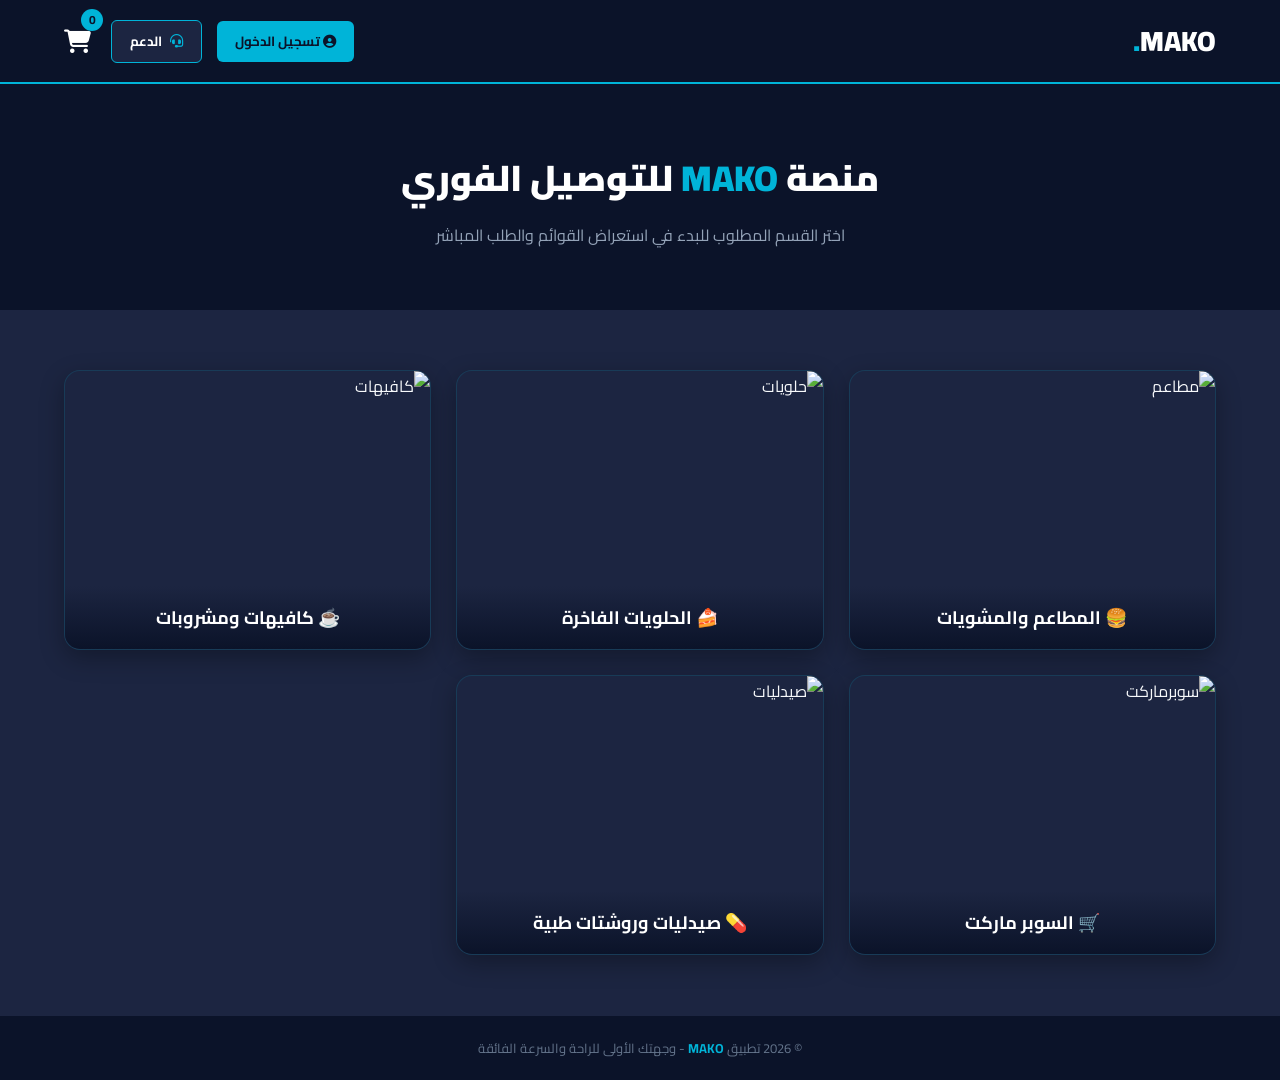
==== index.html @ 90bb9347 "Rename index.html.html to index.html" ====
<!DOCTYPE html>
<html lang="ar" dir="rtl">
<head>
    <meta charset="UTF-8">
    <meta name="viewport" content="width=device-width, initial-scale=1.0">
    <title>MAKO | منصة الدليفري الاحترافية</title>
    <link rel="stylesheet" href="https://cdnjs.cloudflare.com/ajax/libs/font-awesome/6.4.0/css/all.min.css">
    
    <style>
        @import url('https://fonts.googleapis.com/css2?family=Cairo:wght@400;600;700;900&display=swap');

        * {
            margin: 0;
            padding: 0;
            box-sizing: border-box;
            font-family: 'Cairo', sans-serif;
        }
        body {
            background-color: #0b1329;
            color: #f8fafc;
            overflow-x: hidden;
        }
        
        /* النوافذ الجانبية (تسجيل الدخول والسلة) */
        .sidebar-drawer {
            position: fixed;
            top: 0;
            left: -400px;
            width: 350px;
            height: 100%;
            background: #1c2541;
            border-right: 2px solid #00b4d8;
            box-shadow: 5px 0 30px rgba(0, 0, 0, 0.7);
            z-index: 2000;
            transition: all 0.4s cubic-bezier(0.4, 0, 0.2, 1);
            padding: 30px 20px;
            display: flex;
            flex-direction: column;
        }
        .sidebar-drawer.active {
            left: 0;
        }
        .sidebar-overlay {
            position: fixed;
            top: 0;
            left: 0;
            width: 100%;
            height: 100%;
            background: rgba(11, 19, 41, 0.7);
            z-index: 1999;
            display: none;
        }
        .sidebar-overlay.active {
            display: block;
        }
        .close-sidebar-btn {
            background: transparent;
            border: none;
            color: #94a3b8;
            font-size: 18px;
            cursor: pointer;
            text-align: right;
            margin-bottom: 20px;
        }
        .close-sidebar-btn:hover {
            color: #ff4757;
        }
        .auth-input {
            width: 100%;
            padding: 12px;
            margin: 8px 0;
            border-radius: 8px;
            border: 1px solid #3a506b;
            background: #0b1329;
            color: #fff;
            font-size: 14px;
        }
        .auth-input:focus {
            outline: none;
            border-color: #00b4d8;
            box-shadow: 0 0 8px rgba(0, 180, 216, 0.3);
        }
        .action-btn {
            background: #00b4d8;
            color: #0b1329;
            border: none;
            width: 100%;
            padding: 12px;
            border-radius: 8px;
            font-weight: 700;
            cursor: pointer;
            font-size: 16px;
            margin-top: 15px;
            transition: 0.2s;
        }
        .action-btn:hover {
            background: #0096c7;
        }

        /* شبكة الكروت والأبعاد المظبوطة هندسياً */
        .brands-grid-layout {
            display: grid;
            grid-template-columns: repeat(auto-fit, minmax(280px, 1fr));
            gap: 25px;
            width: 100%;
            padding: 20px 0;
        }
        
        /* كروت الأقسام الكبيرة عند البداية */
        .category-main-card {
            background: #1c2541;
            border: 1px solid rgba(0, 180, 216, 0.15);
            border-radius: 16px;
            overflow: hidden;
            cursor: pointer;
            transition: all 0.3s ease;
            box-shadow: 0 8px 25px rgba(0, 0, 0, 0.3);
            height: 280px;
            display: flex;
            flex-direction: column;
        }
        .category-main-card:hover {
            transform: translateY(-8px);
            border-color: #00b4d8;
            box-shadow: 0 12px 30px rgba(0, 180, 216, 0.25);
        }
        .category-card-img {
            width: 100%;
            height: 200px;
            object-fit: cover;
            transition: transform 0.5s ease;
        }
        .category-main-card:hover .category-card-img {
            transform: scale(1.05);
        }
        .category-card-title {
            padding: 15px;
            text-align: center;
            font-size: 18px;
            font-weight: 700;
            color: #fff;
            background: linear-gradient(to top, #0b1329, #1c2541);
            margin-top: auto;
        }

        /* كروت البراندات */
        .premium-brand-card {
            background: linear-gradient(145deg, #1c2541, #0b1329);
            border: 1px solid rgba(0, 180, 216, 0.15);
            border-radius: 16px;
            padding: 25px;
            text-align: center;
            cursor: pointer;
            transition: all 0.3s ease;
            box-shadow: 0 8px 25px rgba(0, 0, 0, 0.3);
            display: flex;
            flex-direction: column;
            justify-content: space-between;
            align-items: center;
            height: 340px;
        }
        .premium-brand-card:hover {
            transform: translateY(-8px);
            border-color: #00b4d8;
            box-shadow: 0 12px 30px rgba(0, 180, 216, 0.25);
        }
        .brand-logo-img {
            width: 110px;
            height: 110px;
            object-fit: cover;
            border-radius: 50%;
            border: 3px solid #00b4d8;
            margin-bottom: 15px;
            background-color: #1c2541;
        }
        .premium-brand-card h3 {
            color: #ffffff;
            font-size: 19px;
            font-weight: 700;
            margin-bottom: 8px;
        }
        .premium-brand-card p {
            color: #94a3b8;
            font-size: 13px;
            line-height: 1.5;
            min-height: 40px;
            display: -webkit-box;
            -webkit-line-clamp: 2;
            -webkit-box-orient: vertical;
            overflow: hidden;
        }
        .view-menu-badge {
            margin-top: auto;
            background: rgba(0, 180, 216, 0.1);
            color: #00b4d8;
            padding: 8px 18px;
            border-radius: 20px;
            font-size: 13px;
            font-weight: bold;
        }
        .premium-brand-card:hover .view-menu-badge {
            background: #00b4d8;
            color: #0b1329;
        }

        /* عناصر السلة */
        .cart-item {
            display: flex;
            justify-content: space-between;
            align-items: center;
            background: #0b1329;
            padding: 10px;
            border-radius: 8px;
            margin-bottom: 10px;
            border: 1px solid #3a506b;
        }
        .cart-controls button {
            background: #3a506b;
            color: #fff;
            border: none;
            width: 25px;
            height: 25px;
            border-radius: 4px;
            cursor: pointer;
            font-weight: bold;
        }
        .cart-controls button:hover {
            background: #00b4d8;
        }
        
        /* شريط البحث الاحترافي */
        .search-wrapper {
            max-width: 500px;
            margin: 20px auto 0 auto;
            position: relative;
        }
        .search-input {
            width: 100%;
            padding: 12px 45px 12px 15px;
            border-radius: 30px;
            border: 2px solid #3a506b;
            background: #1c2541;
            color: #fff;
            font-size: 15px;
        }
        .search-input:focus {
            outline: none;
            border-color: #00b4d8;
        }
        .search-icon {
            position: absolute;
            top: 50%;
            right: 15px;
            transform: translateY(-50%);
            color: #94a3b8;
        }
    </style>

    <script type="module">
      import { initializeApp } from "https://www.gstatic.com/firebasejs/10.8.0/firebase-app.js";
      import { getFirestore, collection, addDoc } from "https://www.gstatic.com/firebasejs/10.8.0/firebase-firestore.js";
      import { getAuth, createUserWithEmailAndPassword, signInWithEmailAndPassword, onAuthStateChanged } from "https://www.gstatic.com/firebasejs/10.8.0/firebase-auth.js";

      // كود مشروعك يا فنان
      const firebaseConfig = {
        apiKey: "AIzaSyC6SFNSHSWA6Te0voBvWvcMpBix9I_UOO0",
        authDomain: "mako-delivery.firebaseapp.com",
        projectId: "mako-delivery",
        storageBucket: "mako-delivery.firebasestorage.app",
        messagingSenderId: "979331840266",
        appId: "1:979331840266:web:b3ebc388cd92116cce22f3",
        measurementId: "G-TST1T23MQW"
      };

      const app = initializeApp(firebaseConfig);
      const db = getFirestore(app);
      const auth = getAuth(app);

      // تمرير الدوال للنافذة العامة
      window.db = db;
      window.collection = collection;
      window.addDoc = addDoc;
      window.auth = auth;
      window.createUser = createUserWithEmailAndPassword;
      window.signInUser = signInWithEmailAndPassword;

      // مراقب حالة الحساب الذكي
      onAuthStateChanged(auth, (user) => {
        if (user) {
          window.isLoggedIn = true;
          let phone = user.email.split('@')[0];
          window.currentUserPhone = phone;
          document.getElementById('userInfoDisplay').innerText = `👤 حسابك: ${phone}`;
          document.getElementById('loginTriggerBtn').style.display = 'none';
          if(typeof updateCartUI === "function") updateCartUI();
        }
      });
    </script>
</head>
<body>

    <div id="sidebarOverlay" class="sidebar-overlay" onclick="closeAllDrawers()"></div>

    <div id="loginSidebar" class="sidebar-drawer">
        <button class="close-sidebar-btn" onclick="closeAllDrawers()"><i class="fas fa-times"></i> إغلاق</button>
        <h2 style="color: #fff; margin-bottom: 10px; font-weight: 900;">بوابة <span style="color: #00b4d8;">MAKO</span></h2>
        <p id="authDesc" style="color: #94a3b8; font-size: 14px; margin-bottom: 25px;">قم بتسجيل الدخول لحفظ طلباتك وعنوانك في السحاب.</p>
        
        <input type="tel" id="userPhone" class="auth-input" placeholder="رقم الهاتف (مكون من 11 رقم)">
        <input type="password" id="userPass" class="auth-input" placeholder="كلمة المرور (6 خانات على الأقل)">
        
        <button id="mainAuthBtn" onclick="handleAuthNew()" class="action-btn">تسجيل الدخول</button>
        
        <p id="toggleAuthMode" style="color: #00b4d8; font-size: 13px; text-align: center; margin-top: 15px; cursor: pointer; font-weight: bold;" onclick="switchAuthMode()">
            ليس لديك حساب؟ اضغط لإنشاء حساب جديد 🔐
        </p>
    </div>

    <div id="cartSidebar" class="sidebar-drawer">
        <button class="close-sidebar-btn" onclick="closeAllDrawers()"><i class="fas fa-times"></i> إغلاق السلة</button>
        <h2 style="color: #fff; margin-bottom: 15px; font-weight: 900;"><i class="fas fa-shopping-bag" style="color: #00b4d8;"></i> حقيبة التسوق</h2>
        
        <div id="cartItemsList" style="flex-grow: 1; overflow-y: auto; padding-right: 5px;">
            <p style="text-align: center; color: #94a3b8; margin-top: 40px;">السلة فارغة حالياً 🛒</p>
        </div>

        <div style="border-top: 1px solid #3a506b; padding-top: 15px; margin-top: auto;">
            <div style="display: flex; justify-content: space-between; margin-bottom: 8px; font-size: 14px; color: #94a3b8;">
                <span>إجمالي الأصناف:</span> <span id="cartSubtotal">0 جنيه</span>
            </div>
            <div style="display: flex; justify-content: space-between; margin-bottom: 12px; font-size: 14px; color: #94a3b8;">
                <span>خدمة التوصيل الفوري:</span> <span id="cartDelivery">0 جنيه</span>
            </div>
            <div style="display: flex; justify-content: space-between; margin-bottom: 20px; font-size: 18px; font-weight: bold; color: #fff; border-top: 1px dashed #3a506b; padding-top: 10px;">
                <span>الإجمالي الكلي:</span> <span id="cartTotal" style="color: #00b4d8;">0 جنيه</span>
            </div>

            <div id="checkoutForm" style="display: none;">
                <input type="text" id="deliveryAddress" class="auth-input" placeholder="عنوان التوصيل (المنطقة، الشارع، مبنى...)">
                <button onclick="submitOrderReal()" class="action-btn" style="background: #2ed573; color: #fff;">تأكيد وطلب دليفري فوري 🚀</button>
            </div>
            <div id="checkoutWarning" style="text-align: center; color: #ff4757; font-size: 13px; margin-bottom: 10px;">
                يرجى تسجيل الدخول وإضافة أصناف لتفعيل الطلب.
            </div>
        </div>
    </div>

    <header style="background: #0b1329; padding: 15px 5%; display: flex; justify-content: space-between; align-items: center; border-bottom: 2px solid #00b4d8; position: sticky; top: 0; z-index: 1000;">
        <div style="color: #fff; font-size: 28px; font-weight: 900; cursor: pointer;" onclick="location.reload()">
            MAKO<span style="color: #00b4d8;">.</span>
        </div>
        
        <div style="display: flex; gap: 15px; align-items: center;">
            <div id="userInfoDisplay" style="color: #00b4d8; font-size: 14px; font-weight: bold;"></div>
            
            <button id="loginTriggerBtn" onclick="openDrawer('loginSidebar')" style="background: #00b4d8; color: #0b1329; border: none; padding: 8px 18px; border-radius: 6px; font-weight: bold; cursor: pointer; transition: 0.2s;">
                <i class="fas fa-user-circle"></i> تسجيل الدخول
            </button>

            <button onclick="contactCustomerService()" style="background: #1c2541; color: #fff; border: 1px solid #00b4d8; padding: 8px 18px; border-radius: 6px; font-weight: bold; cursor: pointer;">
                <i class="fas fa-headset" style="color: #00b4d8; margin-left: 5px;"></i> الدعم
            </button>
            
            <div onclick="openDrawer('cartSidebar')" style="position: relative; cursor: pointer; color: #fff; font-size: 24px; margin-right: 5px;">
                <i class="fas fa-shopping-cart"></i>
                <span id="cart-count" style="position: absolute; top: -10px; right: -12px; background: #00b4d8; color: #0b1329; font-size: 12px; font-weight: bold; width: 22px; height: 22px; border-radius: 50%; display: flex; align-items: center; justify-content: center;">0</span>
            </div>
        </div>
    </header>

    <section style="background: linear-gradient(rgba(11, 19, 41, 0.85), rgba(11, 19, 41, 0.95)), url('https://images.unsplash.com/photo-1555396273-367ea4eb4db5?w=1200&q=80') no-repeat center center/cover; padding: 60px 20px; text-align: center;">
        <h1 style="font-size: 36px; font-weight: 900; margin-bottom: 8px; color: #fff;">منصة <span style="color: #00b4d8;">MAKO</span> للتوصيل الفوري</h1>
        <p style="color: #94a3b8; font-size: 16px;">اختر القسم المطلوب للبدء في استعراض القوائم والطلب المباشر</p>
        
        <div class="search-wrapper" id="searchBarContainer" style="display: none;">
            <i class="fas fa-search search-icon"></i>
            <input type="text" id="menuSearchInput" oninput="searchInMenu()" class="search-input" placeholder="ابحث عن وجبة، حلوى، أو دواء معين...">
        </div>
    </section>

    <section id="menu-section" style="padding: 40px 5%; background: #1c2541; min-height: 650px;">
        <div id="shops-container">
            <div class="brands-grid-layout">
                <div class="category-main-card" onclick="filterCategory('restaurants')">
                    <img src="https://images.unsplash.com/photo-1565958011703-44f9829ba187?w=500&q=80" class="category-card-img" alt="مطاعم">
                    <div class="category-card-title">🍔 المطاعم والمشويات</div>
                </div>
                <div class="category-main-card" onclick="filterCategory('sweets')">
                    <img src="https://images.unsplash.com/photo-1563729784474-d77dbb933a9e?w=500&q=80" class="category-card-img" alt="حلويات">
                    <div class="category-card-title">🍰 الحلويات الفاخرة</div>
                </div>
                <div class="category-main-card" onclick="filterCategory('cafe')">
                    <img src="https://images.unsplash.com/photo-1544787219-7f47ccb76574?w=500&q=80" class="category-card-img" alt="كافيهات">
                    <div class="category-card-title">☕ كافيهات ومشروبات</div>
                </div>
                <div class="category-main-card" onclick="filterCategory('supermarket')">
                    <img src="https://images.unsplash.com/photo-1542838132-92c53300491e?w=500&q=80" class="category-card-img" alt="سوبرماركت">
                    <div class="category-card-title">🛒 السوبر ماركت</div>
                </div>
                <div class="category-main-card" onclick="filterCategory('pharmacy')">
                    <img src="https://images.unsplash.com/photo-1584017911766-d451b3d0e843?w=500&q=80" class="category-card-img" alt="صيدليات">
                    <div class="category-card-title">💊 صيدليات وروشتات طبية</div>
                </div>
            </div>
        </div>
    </section>

    <footer style="background: #0b1329; padding: 20px; text-align: center; color: #64748b; font-size: 13px; border-top: 1px solid #1c2541;">
        <p>© 2026 تطبيق <span style="color: #00b4d8; font-weight: bold;">MAKO</span> - وجهتك الأولى للراحة والسرعة الفائقة</p>
    </footer>

    <script>
        const realItemsData = {
            restaurants: [
                { name: "وجبة بيج ماك لارج كلاسيك لحم بقرى دبل", price: 195, img: "https://images.unsplash.com/photo-1568901346375-23c9450c58cd?w=400&q=80" },
                { name: "ساندوتش ماك تشيكن تشيز سبايسي غرقان جبنة", price: 165, img: "https://images.unsplash.com/photo-1627662236973-4f8259fa2441?w=400&q=80" },
                { name: "وجبة بازوكا مسحب 5 قطع فراخ مقرمشة جبارة", price: 140, img: "https://images.unsplash.com/photo-1562967914-608f82629710?w=400&q=80" },
                { name: "ساندوتش سنايبر تشيكن كرانشي بصوص الشيدر السايح", price: 155, img: "https://images.unsplash.com/photo-1606755962773-d324e0a13086?w=400&q=80" },
                { name: "وجبة مايتي زنجر بوكس حار نار مع بطاطس لارج", price: 215, img: "https://images.unsplash.com/photo-1513639776629-7b61b0ac598e?w=400&q=80" },
                { name: "طبق أرز ريزو بقطع الاستربس المقرمشة وباربكيو صوص", price: 75, img: "https://images.unsplash.com/photo-1546069901-ba9599a7e63c?w=400&q=80" },
                { name: "بيتزا سوبر سوبريم إيطالي أطراف جبنة حجم وسط", price: 190, img: "https://images.unsplash.com/photo-1513104890138-7c749659a591?w=400&q=80" }
            ],
            sweets: [
                { name: "قشطوطة بالمانجو الإسمعلاوي الفريش والقطع الكبيرة بـ لبن", price: 75, img: "https://images.unsplash.com/photo-1563729784474-d77dbb933a9e?w=400&q=80" },
                { name: "المخترعة ميكس بسبوسة وكنافة وقشطة وسمن بلدي غني", price: 95, img: "https://images.unsplash.com/photo-1551024601-bec78aea704b?w=400&q=80" },
                { name: "طاجن السعادة الساخن بقطع الشيكولاتة النوتيلا واللوتس الأصلي", price: 70, img: "https://images.unsplash.com/photo-1587314168485-3236d6710814?w=400&q=80" }
            ],
            cafe: [
                { name: "إيس كراميل ماكياتو مثلج ستاربكس بريميوم لارج غني كافيين", price: 95, img: "https://images.unsplash.com/photo-1544787219-7f47ccb76574?w=400&q=80" },
                { name: "سبانش لاتيه ساخن قهوة محمسة ومطحونة مضبوطة طحن كوستا", price: 85, img: "https://images.unsplash.com/photo-1501339847302-ac426a4a7cbb?w=400&q=80" }
            ],
            supermarket: [
                { name: "جبنة شيدر نيوزيلاندي مستوردة قالب وزن 250 جرام فاخر مترو", price: 75, img: "https://images.unsplash.com/photo-1486299267070-83823f5448dd?w=400&q=80" },
                { name: "زجاجة زيت ذرة كريستال نقية صافية سعة 1 لتر كاملة كارفور", price: 98, img: "https://images.unsplash.com/photo-1474979266404-7eaacbcd87c5?w=400&q=80" }
            ],
            pharmacy: [
                { name: "علبة بنادول اكسترا Panadol الأحمر الأصلي المسكن الفعال العزبي", price: 45, img: "https://images.unsplash.com/photo-1584017911766-d451b3d0e843?w=400&q=80" },
                { name: "صن بلوك لاروش بوزيه الحماية القصوى للبشرة من الشمس صيدليات مصر", price: 450, img: "https://images.unsplash.com/photo-1608248597481-496100c8c836?w=400&q=80" }
            ]
        };

        const fallbackDefaultImages = {
            restaurants: "https://images.unsplash.com/photo-1568901346375-23c9450c58cd?w=500&q=80",
            sweets: "https://images.unsplash.com/photo-1563729784474-d77dbb933a9e?w=500&q=80",
            cafe: "https://images.unsplash.com/photo-1544787219-7f47ccb76574?w=500&q=80",
            supermarket: "https://images.unsplash.com/photo-1542838132-92c53300491e?w=500&q=80",
            pharmacy: "https://images.unsplash.com/photo-1584017911766-d451b3d0e843?w=500&q=80"
        };

        const brandSetup = {
            restaurants: [
                { name: "ماكدونالدز - McDonald's", logo: "https://images.unsplash.com/photo-1619252584172-a83a949b6efd?w=400&q=80", desc: "أشهر السندوتشات والبرجر والبطاطس المقرمشة العالمية" },
                { name: "بازوكا - Bazooka", logo: "https://images.unsplash.com/photo-1626082927389-6cd097cdc6ec?w=400&q=80", desc: "ملك الفرايد تشيكن المقرمش والبرجر الغرقان جبنة سايحة" }
            ],
            sweets: [
                { name: "بـ لَبَن - B-Laban", logo: "https://images.unsplash.com/photo-1563729784474-d77dbb933a9e?w=400&q=80", desc: "أشهر محلات القنبلة، القشطوطة، والمخترعة الساحرة" }
            ],
            cafe: [
                { name: "ستاربكس - Starbucks", logo: "https://images.unsplash.com/photo-1544787219-7f47ccb76574?w=400&q=80", desc: "عشاق القهوة والمشروبات الباردة والساخنة والمزاج العالي" }
            ],
            supermarket: [
                { name: "مترو ماركت - Metro", logo: "https://images.unsplash.com/photo-1542838132-92c53300491e?w=400&q=80", desc: "كافة منتجات البقالة والأجبان ومقاضي البيت اليومية" }
            ],
            pharmacy: [
                { name: "صيدليات العزبي", logo: "https://images.unsplash.com/photo-1586015555751-63bb77f4322a?w=400&q=80", desc: "صيدليتك الموثوقة لتجهيز الروشتات ومستحضرات التجميل" }
            ]
        };

        const database = { restaurants: [], sweets: [], cafe: [], supermarket: [], pharmacy: [] };

        Object.keys(brandSetup).forEach(category => {
            brandSetup[category].forEach(brand => {
                let fullGeneratedMenu = [];
                let baseList = realItemsData[category];
                
                for (let i = 0; i < 15; i++) {
                    let itemTemplate = baseList[i % baseList.length];
                    let priceVariant = itemTemplate.price + ((i % 3) * 10);
                    fullGeneratedMenu.push({
                        id: `${category}_${brand.name.replace(/\s+/g, '')}_${i}`,
                        name: `${itemTemplate.name} (خيار ${i + 1})`,
                        price: priceVariant,
                        img: itemTemplate.img
                    });
                }
                database[category].push({ name: brand.name, logo: brand.logo, desc: brand.desc, menu: fullGeneratedMenu });
            });
        });

        let cart = {}; 
        let currentCategory = "";
        let currentShopIndex = null;
        let currentDeliveryFee = 25;
        let currentAuthMode = "login";

        function openDrawer(drawerId) {
            closeAllDrawers();
            document.getElementById(drawerId).classList.add('active');
            document.getElementById('sidebarOverlay').classList.add('active');
        }

        function closeAllDrawers() {
            document.getElementById('loginSidebar').classList.remove('active');
            document.getElementById('cartSidebar').classList.remove('active');
            document.getElementById('sidebarOverlay').classList.remove('active');
        }

        function switchAuthMode() {
            if (currentAuthMode === "login") {
                currentAuthMode = "register";
                document.getElementById('authDesc').innerText = "أهلاً بك! أنشئ حسابك الآن برقم موبايلك.";
                document.getElementById('mainAuthBtn').innerText = "إنشاء حساب جديد ✨";
                document.getElementById('toggleAuthMode').innerText = "لديك حساب بالفعل؟ سجل دخولك من هنا 🔑";
            } else {
                currentAuthMode = "login";
                document.getElementById('authDesc').innerText = "قم بتسجيل الدخول لحفظ طلباتك وعنوانك في السحاب.";
                document.getElementById('mainAuthBtn').innerText = "تسجيل الدخول";
                document.getElementById('toggleAuthMode').innerText = "ليس لديك حساب؟ اضغط لإنشاء حساب جديد 🔐";
            }
        }

        async function handleAuthNew() {
            const phone = document.getElementById('userPhone').value.trim();
            const pass = document.getElementById('userPass').value.trim();

            if (phone.length < 11) {
                alert("🚨 يرجى كتابة رقم هاتف صحيح مكون من 11 رقم.");
                return;
            }
            if (pass.length < 6) {
                alert("🚨 للأمان، يجب ألا تقل كلمة المرور عن 6 خانات.");
                return;
            }

            const fakeEmail = `${phone}@mako.com`;

            try {
                if (currentAuthMode === "register") {
                    await window.createUser(window.auth, fakeEmail, pass);
                    alert("🎉 مبروك يا فنان! تم إنشاء حسابك الحقيقي بنجاح في نظام MAKO.");
                } else {
                    await window.signInUser(window.auth, fakeEmail, pass);
                    alert("🔑 تم تسجيل الدخول بنجاح! أهلاً بك مجدداً.");
                }
                closeAllDrawers();
            } catch (error) {
                console.error(error.code);
                if (error.code === "auth/invalid-credential" || error.code === "auth/wrong-password") {
                    alert("❌ خطأ: كلمة المرور غير صحيحة أو الحساب غير موجود!");
                } else if (error.code === "auth/email-already-in-use") {
                    alert("🚨 هذا الهاتف مسجل بالفعل! جرب تسجيل الدخول بدلاً من إنشاء حساب.");
                } else {
                    alert("🚨 حدث خطأ: " + error.message);
                }
            }
        }

        function showMainCategories() {
            document.getElementById('searchBarContainer').style.display = 'none';
            const container = document.getElementById('shops-container');
            container.innerHTML = `
                <div class="brands-grid-layout">
                    <div class="category-main-card" onclick="filterCategory('restaurants')">
                        <img src="https://images.unsplash.com/photo-1565958011703-44f9829ba187?w=500&q=80" class="category-card-img" alt="مطاعم">
                        <div class="category-card-title">🍔 المطاعم والمشويات</div>
                    </div>
                    <div class="category-main-card" onclick="filterCategory('sweets')">
                        <img src="https://images.unsplash.com/photo-1563729784474-d77dbb933a9e?w=500&q=80" class="category-card-img" alt="حلويات">
                        <div class="category-card-title">🍰 الحلويات الفاخرة</div>
                    </div>
                    <div class="category-main-card" onclick="filterCategory('cafe')">
                        <img src="https://images.unsplash.com/photo-1544787219-7f47ccb76574?w=500&q=80" class="category-card-img" alt="كافيهات">
                        <div class="category-card-title">☕ كافيهات ومشروبات</div>
                    </div>
                    <div class="category-main-card" onclick="filterCategory('supermarket')">
                        <img src="https://images.unsplash.com/photo-1542838132-92c53300491e?w=500&q=80" class="category-card-img" alt="سوبرماركت">
                        <div class="category-card-title">🛒 السوبر ماركت</div>
                    </div>
                    <div class="category-main-card" onclick="filterCategory('pharmacy')">
                        <img src="https://images.unsplash.com/photo-1584017911766-d451b3d0e843?w=500&q=80" class="category-card-img" alt="صيدليات">
                        <div class="category-card-title">💊 صيدليات وروشتات طبية</div>
                    </div>
                </div>
            `;
        }

        function filterCategory(category) {
            currentCategory = category;
            document.getElementById('searchBarContainer').style.display = 'none';
            const container = document.getElementById('shops-container');
            
            let gridHTML = `
                <button onclick="showMainCategories()" style="background:#0b1329; color:#00b4d8; border:1px solid #00b4d8; padding:10px 18px; border-radius:6px; font-weight:bold; cursor:pointer; margin-bottom:20px; font-size:14px;"><i class="fas fa-th-large"></i> العودة للأقسام الرئيسية</button>
                <div class="brands-grid-layout">
            `;
            
            database[category].forEach((shop, index) => {
                gridHTML += `
                    <div class="premium-brand-card" onclick="showBrandMenu(${index})">
                        <img src="${shop.logo}" class="brand-logo-img" alt="${shop.name}" onerror="this.src='${fallbackDefaultImages[category]}'">
                        <div>
                            <h3>${shop.name}</h3>
                            <p>${shop.desc}</p>
                        </div>
                        <span class="view-menu-badge">عرض المنتجات 📂</span>
                    </div>
                `;
            });
            gridHTML += `</div>`;
            container.innerHTML = gridHTML;
        }

        function showBrandMenu(shopIndex) {
            currentShopIndex = shopIndex;
            document.getElementById('searchBarContainer').style.display = 'block';
            document.getElementById('menuSearchInput').value = "";
            renderMenuItems(database[currentCategory][shopIndex].menu);
        }

        function renderMenuItems(menuList) {
            const container = document.getElementById('shops-container');
            let menuHTML = `
                <div style="background: rgba(0,180,216,0.1); padding: 12px; border-radius: 8px; color: #00b4d8; font-weight: bold; text-align: center; margin-bottom: 20px; border: 1px solid #00b4d8;">
                    🚀 رسوم التوصيل الفوري لهذا البراند: ${currentDeliveryFee} جنيه
                </div>
                <button onclick="filterCategory('${currentCategory}')" style="background:#1c2541; color:#fff; border:1px solid #3a506b; padding:12px 20px; border-radius:6px; font-weight:bold; cursor:pointer; margin-bottom:25px; width:100%; font-size:15px;"><i class="fas fa-arrow-right"></i> العودة لقائمة البراندات</button>
                <div id="items-grid-target" style="display: grid; grid-template-columns: repeat(auto-fit, minmax(260px, 1fr)); gap: 20px; width: 100%;">
            `;

            if(menuList.length === 0) {
                menuHTML += `<p style="text-align:center; color:#94a3b8; grid-column: 1/-1; padding: 40px 0;">لم يتم العثور على نتائج 🔍</p>`;
            } else {
                menuList.forEach(item => {
                    menuHTML += `
                        <div style="background: #1c2541; border-radius: 12px; overflow: hidden; border: 1px solid rgba(0,180,216,0.15); display: flex; flex-direction: column; justify-content: space-between; box-shadow: 0 4px 15px rgba(0,0,0,0.2); height: 350px;">
                            <img src="${item.img}" alt="${item.name}" style="width: 100%; height: 160px; object-fit: cover;" onerror="this.src='${fallbackDefaultImages[currentCategory]}'">
                            <div style="padding: 15px; display: flex; flex-direction: column; justify-content: space-between; flex-grow: 1;">
                                <h4 style="color: #fff; font-size: 14px; font-weight: 600; text-align: right; line-height: 1.4;">${item.name}</h4>
                                <div style="display: flex; justify-content: space-between; align-items: center; margin-top: auto;">
                                    <span style="color: #00b4d8; font-weight: bold; font-size: 16px;">${item.price} جنيه</span>
                                    <button onclick="addToCart('${item.id}', '${item.name}', ${item.price})" style="background: #00b4d8; color: #0b1329; border: none; padding: 6px 14px; border-radius: 6px; font-weight: bold; cursor: pointer;">إضافة ➕</button>
                                </div>
                            </div>
                        </div>
                    `;
                });
            }
            menuHTML += `</div>`;
            container.innerHTML = menuHTML;
        }

        function searchInMenu() {
            const query = document.getElementById('menuSearchInput').value.toLowerCase().trim();
            const fullMenu = database[currentCategory][currentShopIndex].menu;
            const filteredMenu = fullMenu.filter(item => item.name.toLowerCase().includes(query));
            renderMenuItems(filteredMenu);
        }

        function addToCart(id, name, price) {
            if (cart[id]) {
                cart[id].qty += 1;
            } else {
                cart[id] = { name: name, price: price, qty: 1 };
            }
            updateCartUI();
        }

        function changeQty(id, delta) {
            if (!cart[id]) return;
            cart[id].qty += delta;
            if (cart[id].qty <= 0) delete cart[id];
            updateCartUI();
        }

        function updateCartUI() {
            const listContainer = document.getElementById('cartItemsList');
            let itemsCount = 0;
            let subtotal = 0;
            let html = "";

            Object.keys(cart).forEach(id => {
                let item = cart[id];
                itemsCount += item.qty;
                subtotal += (item.price * item.qty);
                html += `
                    <div class="cart-item">
                        <div style="max-width: 60%;">
                            <h5 style="font-size:13px; color:#fff; font-weight:600; margin-bottom:4px;">${item.name}</h5>
                            <span style="color:#00b4d8; font-size:12px; font-weight:bold;">${item.price * item.qty} جنيه</span>
                        </div>
                        <div class="cart-controls" style="display:flex; align-items:center; gap:8px;">
                            <button onclick="changeQty('${id}', 1)">+</button>
                            <span style="font-weight:bold; color:#fff; font-size:14px;">${item.qty}</span>
                            <button onclick="changeQty('${id}', -1)">-</button>
                        </div>
                    </div>
                `;
            });

            document.getElementById('cart-count').innerText = itemsCount;

            if (itemsCount === 0) {
                listContainer.innerHTML = `<p style="text-align: center; color: #94a3b8; margin-top: 40px;">السلة فارغة حالياً 🛒</p>`;
                document.getElementById('cartSubtotal').innerText = `0 جنيه`;
                document.getElementById('cartDelivery').innerText = `0 جنيه`;
                document.getElementById('cartTotal').innerText = `0 جنيه`;
                document.getElementById('checkoutForm').style.display = "none";
                document.getElementById('checkoutWarning').style.display = "block";
            } else {
                listContainer.innerHTML = html;
                document.getElementById('cartSubtotal').innerText = `${subtotal} جنيه`;
                document.getElementById('cartDelivery').innerText = `${currentDeliveryFee} جنيه`;
                document.getElementById('cartTotal').innerText = `${subtotal + currentDeliveryFee} جنيه`;

                if (window.isLoggedIn) {
                    document.getElementById('checkoutForm').style.display = "block";
                    document.getElementById('checkoutWarning').style.display = "none";
                } else {
                    document.getElementById('checkoutForm').style.display = "none";
                    document.getElementById('checkoutWarning').style.display = "block";
                    document.getElementById('checkoutWarning').innerText = "⚠️ سجل دخولك أولاً لتتمكن من كتابة عنوانك وإرسال الطلب.";
                }
            }
        }

        async function submitOrderReal() {
            const addr = document.getElementById('deliveryAddress').value.trim();
            if (addr.length < 8) {
                alert("🚨 يرجى كتابة عنوانك بالتفصيل لتسهيل التوصيل الفوري.");
                return;
            }

            try {
                let itemsArray = Object.keys(cart).map(id => {
                    return { name: cart[id].name, price: cart[id].price, qty: cart[id].qty }
                });

                await window.addDoc(window.collection(window.db, "orders"), {
                    phone: window.currentUserPhone,
                    address: addr,
                    items: itemsArray,
                    subtotal: document.getElementById('cartSubtotal').innerText,
                    deliveryFee: document.getElementById('cartDelivery').innerText,
                    totalPrice: document.getElementById('cartTotal').innerText,
                    status: "جاري التجهيز ⏳",
                    time: new Date().toLocaleString('ar-EG')
                });

                alert(`🎉 مبروك! تم إرسال طلبك حقيقي في قاعدة بيانات Firebase السحابية!\n\n📍 العنوان: ${addr}\n💰 الحساب شامل الدليفري: ${document.getElementById('cartTotal').innerText}`);
                cart = {};
                updateCartUI();
                closeAllDrawers();
            } catch (error) {
                alert("🚨 فشل إرسال الطلب لقاعدة البيانات. تأكد من إعدادات الـ Firestore.");
            }
        }

        function contactCustomerService() {
            alert("🤖 الدعم الفني المباشر لـ MAKO جاهز لخدمتك الآن.");
        }
    </script>
</body>
</html>
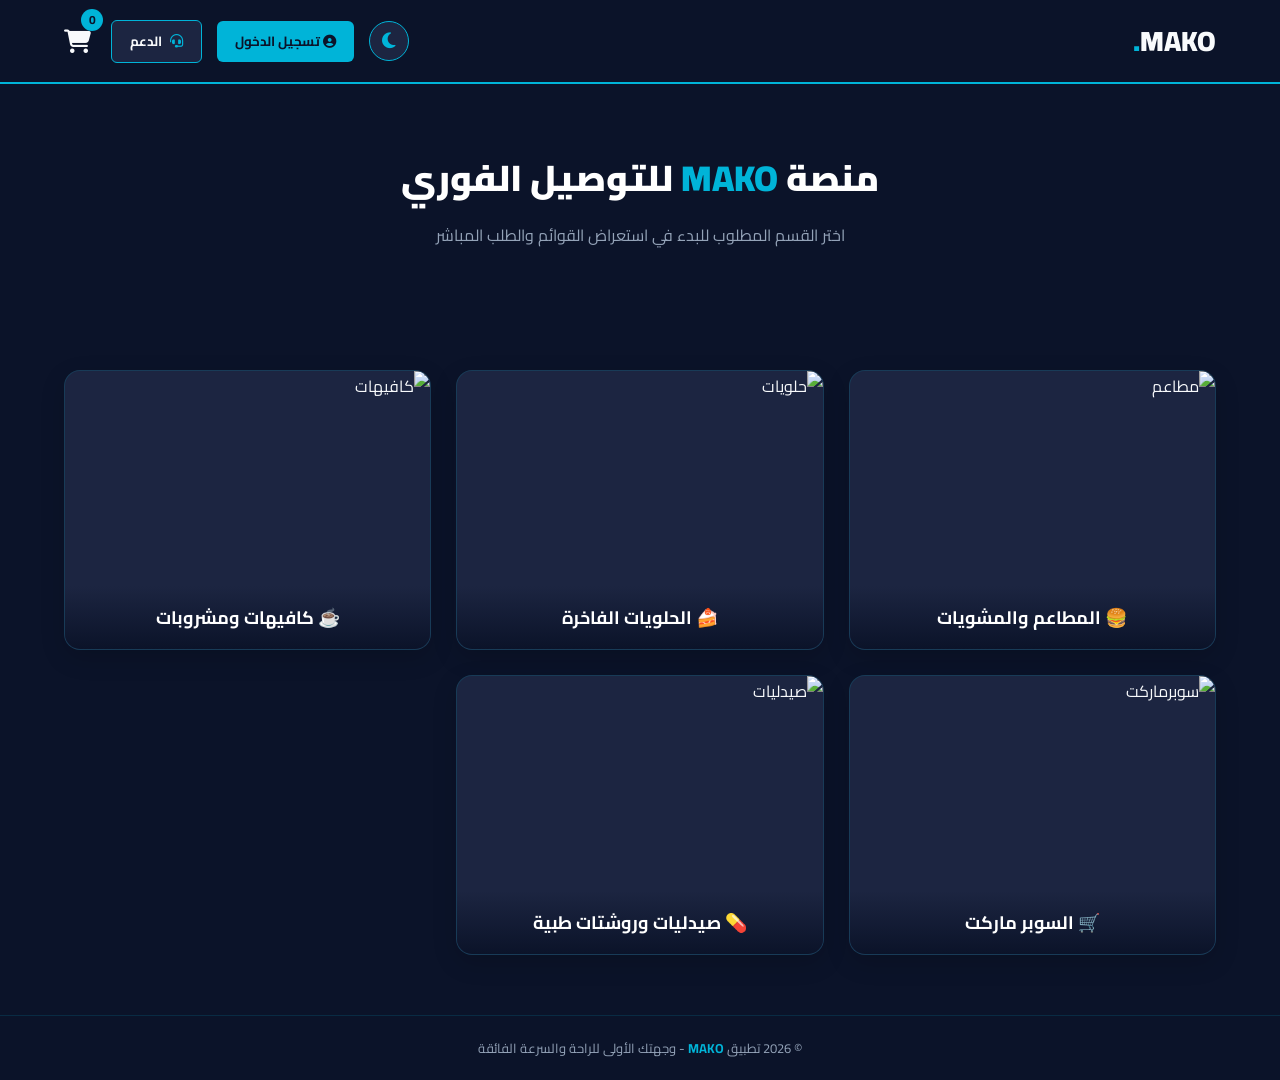
==== commit 39015fd0: "Add files via upload" ====
--- a/index.html
+++ b/index.html
@@ -9,15 +9,37 @@
     <style>
         @import url('https://fonts.googleapis.com/css2?family=Cairo:wght@400;600;700;900&display=swap');
 
+        /* المتغيرات الأساسية للألوان لتسهيل التبديل */
+        :root {
+            --bg-main: #0b1329;
+            --bg-card: #1c2541;
+            --text-main: #f8fafc;
+            --text-muted: #94a3b8;
+            --border-color: rgba(0, 180, 216, 0.15);
+            --header-bg: #0b1329;
+            --accent: #00b4d8;
+        }
+
+        /* ألوان الوضع المضيء (Light Mode) */
+        [data-theme="light"] {
+            --bg-main: #f1f5f9;
+            --bg-card: #ffffff;
+            --text-main: #0f172a;
+            --text-muted: #64748b;
+            --border-color: rgba(0, 180, 216, 0.3);
+            --header-bg: #ffffff;
+        }
+
         * {
             margin: 0;
             padding: 0;
             box-sizing: border-box;
             font-family: 'Cairo', sans-serif;
+            transition: background-color 0.3s ease, color 0.3s ease, border-color 0.3s ease;
         }
         body {
-            background-color: #0b1329;
-            color: #f8fafc;
+            background-color: var(--bg-main);
+            color: var(--text-main);
             overflow-x: hidden;
         }
         
@@ -28,9 +50,9 @@
             left: -400px;
             width: 350px;
             height: 100%;
-            background: #1c2541;
+            background: var(--bg-card);
             border-right: 2px solid #00b4d8;
-            box-shadow: 5px 0 30px rgba(0, 0, 0, 0.7);
+            box-shadow: 5px 0 30px rgba(0, 0, 0, 0.5);
             z-index: 2000;
             transition: all 0.4s cubic-bezier(0.4, 0, 0.2, 1);
             padding: 30px 20px;
@@ -56,7 +78,7 @@
         .close-sidebar-btn {
             background: transparent;
             border: none;
-            color: #94a3b8;
+            color: var(--text-muted);
             font-size: 18px;
             cursor: pointer;
             text-align: right;
@@ -71,8 +93,8 @@
             margin: 8px 0;
             border-radius: 8px;
             border: 1px solid #3a506b;
-            background: #0b1329;
-            color: #fff;
+            background: var(--bg-main);
+            color: var(--text-main);
             font-size: 14px;
         }
         .auth-input:focus {
@@ -108,13 +130,13 @@
         
         /* كروت الأقسام الكبيرة عند البداية */
         .category-main-card {
-            background: #1c2541;
-            border: 1px solid rgba(0, 180, 216, 0.15);
+            background: var(--bg-card);
+            border: 1px solid var(--border-color);
             border-radius: 16px;
             overflow: hidden;
             cursor: pointer;
             transition: all 0.3s ease;
-            box-shadow: 0 8px 25px rgba(0, 0, 0, 0.3);
+            box-shadow: 0 8px 25px rgba(0, 0, 0, 0.15);
             height: 280px;
             display: flex;
             flex-direction: column;
@@ -143,21 +165,21 @@
             margin-top: auto;
         }
 
-        /* كروت البراندات */
+        /* كروت البراندات والمنتجات */
         .premium-brand-card {
-            background: linear-gradient(145deg, #1c2541, #0b1329);
-            border: 1px solid rgba(0, 180, 216, 0.15);
+            background: var(--bg-card);
+            border: 1px solid var(--border-color);
             border-radius: 16px;
             padding: 25px;
             text-align: center;
             cursor: pointer;
             transition: all 0.3s ease;
-            box-shadow: 0 8px 25px rgba(0, 0, 0, 0.3);
+            box-shadow: 0 8px 25px rgba(0, 0, 0, 0.15);
             display: flex;
             flex-direction: column;
             justify-content: space-between;
             align-items: center;
-            height: 340px;
+            height: 360px;
         }
         .premium-brand-card:hover {
             transform: translateY(-8px);
@@ -171,16 +193,16 @@
             border-radius: 50%;
             border: 3px solid #00b4d8;
             margin-bottom: 15px;
-            background-color: #1c2541;
+            background-color: var(--bg-card);
         }
         .premium-brand-card h3 {
-            color: #ffffff;
+            color: var(--text-main);
             font-size: 19px;
             font-weight: 700;
             margin-bottom: 8px;
         }
         .premium-brand-card p {
-            color: #94a3b8;
+            color: var(--text-muted);
             font-size: 13px;
             line-height: 1.5;
             min-height: 40px;
@@ -203,12 +225,74 @@
             color: #0b1329;
         }
 
+        /* التحكم في الكميات الذكية (العداد الذكي اللحظي) */
+        .qty-control {
+            display: flex;
+            align-items: center;
+            background: var(--bg-main);
+            border-radius: 20px;
+            padding: 4px 12px;
+            gap: 15px;
+            margin-top: auto;
+            border: 1px solid var(--border-color);
+        }
+        .qty-btn {
+            background: var(--accent);
+            color: #0b1329;
+            border: none;
+            width: 26px;
+            height: 26px;
+            border-radius: 50%;
+            font-weight: 900;
+            cursor: pointer;
+            display: flex;
+            align-items: center;
+            justify-content: center;
+            font-size: 16px;
+        }
+
+        /* شاشة الاستلام الناجح الفاخرة */
+        .success-screen {
+            position: fixed;
+            top: 0; left: 0; width: 100%; height: 100%;
+            background: var(--bg-main);
+            z-index: 3000;
+            display: none;
+            flex-direction: column;
+            align-items: center;
+            justify-content: center;
+            text-align: center;
+            padding: 20px;
+        }
+        .success-screen.active {
+            display: flex;
+        }
+        .checkmark-circle {
+            width: 90px; height: 90px;
+            background: #2ed573;
+            border-radius: 50%;
+            display: flex;
+            align-items: center;
+            justify-content: center;
+            font-size: 45px;
+            color: white;
+            margin-bottom: 25px;
+            box-shadow: 0 0 20px rgba(46, 213, 115, 0.4);
+            animation: bounceIn 0.6s ease;
+        }
+        @keyframes bounceIn {
+            0% { transform: scale(0.3); opacity: 0; }
+            50% { transform: scale(1.05); opacity: 0.8; }
+            70% { transform: scale(0.9); opacity: 0.9; }
+            100% { transform: scale(1); opacity: 1; }
+        }
+
         /* عناصر السلة */
         .cart-item {
             display: flex;
             justify-content: space-between;
             align-items: center;
-            background: #0b1329;
+            background: var(--bg-main);
             padding: 10px;
             border-radius: 8px;
             margin-bottom: 10px;
@@ -239,8 +323,8 @@
             padding: 12px 45px 12px 15px;
             border-radius: 30px;
             border: 2px solid #3a506b;
-            background: #1c2541;
-            color: #fff;
+            background: var(--bg-card);
+            color: var(--text-main);
             font-size: 15px;
         }
         .search-input:focus {
@@ -252,7 +336,27 @@
             top: 50%;
             right: 15px;
             transform: translateY(-50%);
-            color: #94a3b8;
+            color: var(--text-muted);
+        }
+
+        /* زر التبديل بين الوضعين */
+        .theme-toggle-btn {
+            background: var(--bg-card);
+            color: #00b4d8;
+            border: 1px solid #00b4d8;
+            width: 40px;
+            height: 40px;
+            border-radius: 50%;
+            cursor: pointer;
+            display: flex;
+            align-items: center;
+            justify-content: center;
+            font-size: 18px;
+            transition: 0.2s;
+        }
+        .theme-toggle-btn:hover {
+            background: #00b4d8;
+            color: #0b1329;
         }
     </style>
 
@@ -261,7 +365,6 @@
       import { getFirestore, collection, addDoc } from "https://www.gstatic.com/firebasejs/10.8.0/firebase-firestore.js";
       import { getAuth, createUserWithEmailAndPassword, signInWithEmailAndPassword, onAuthStateChanged } from "https://www.gstatic.com/firebasejs/10.8.0/firebase-auth.js";
 
-      // كود مشروعك يا فنان
       const firebaseConfig = {
         apiKey: "AIzaSyC6SFNSHSWA6Te0voBvWvcMpBix9I_UOO0",
         authDomain: "mako-delivery.firebaseapp.com",
@@ -276,7 +379,6 @@
       const db = getFirestore(app);
       const auth = getAuth(app);
 
-      // تمرير الدوال للنافذة العامة
       window.db = db;
       window.collection = collection;
       window.addDoc = addDoc;
@@ -284,7 +386,6 @@
       window.createUser = createUserWithEmailAndPassword;
       window.signInUser = signInWithEmailAndPassword;
 
-      // مراقب حالة الحساب الذكي
       onAuthStateChanged(auth, (user) => {
         if (user) {
           window.isLoggedIn = true;
@@ -292,6 +393,8 @@
           window.currentUserPhone = phone;
           document.getElementById('userInfoDisplay').innerText = `👤 حسابك: ${phone}`;
           document.getElementById('loginTriggerBtn').style.display = 'none';
+          document.getElementById('checkoutWarning').style.display = 'none';
+          document.getElementById('checkoutForm').style.display = 'block';
           if(typeof updateCartUI === "function") updateCartUI();
         }
       });
@@ -299,12 +402,22 @@
 </head>
 <body>
 
+    <div id="successPage" class="success-screen">
+        <div class="checkmark-circle"><i class="fas fa-check"></i></div>
+        <h1 style="color: #00b4d8; font-weight: 900; margin-bottom: 10px;">تم تسجيل طلبك الفوري بنجاح!</h1>
+        <p style="color: var(--text-muted); font-size: 16px; margin-bottom: 30px;">اضغط بالأسفل لإرسال الفاتورة الرسمية والموقع عبر الواتساب لتأكيد خروج الطيار.</p>
+        <a id="whatsappLink" href="#" target="_blank" class="action-btn" style="background: #25D366; color: white; text-decoration: none; display: inline-block; width: auto; padding: 15px 40px; font-size: 18px; border-radius: 30px;">
+            <i class="fab fa-whatsapp" style="margin-left: 8px;"></i>إرسال الطلب عبر WhatsApp
+        </a>
+        <button onclick="location.reload()" style="margin-top: 25px; background: transparent; color: var(--text-muted); border: none; cursor: pointer; text-decoration: underline; font-size: 14px;">العودة للقائمة الرئيسية</button>
+    </div>
+
     <div id="sidebarOverlay" class="sidebar-overlay" onclick="closeAllDrawers()"></div>
 
     <div id="loginSidebar" class="sidebar-drawer">
         <button class="close-sidebar-btn" onclick="closeAllDrawers()"><i class="fas fa-times"></i> إغلاق</button>
-        <h2 style="color: #fff; margin-bottom: 10px; font-weight: 900;">بوابة <span style="color: #00b4d8;">MAKO</span></h2>
-        <p id="authDesc" style="color: #94a3b8; font-size: 14px; margin-bottom: 25px;">قم بتسجيل الدخول لحفظ طلباتك وعنوانك في السحاب.</p>
+        <h2 style="color: var(--text-main); margin-bottom: 10px; font-weight: 900;">بوابة <span style="color: #00b4d8;">MAKO</span></h2>
+        <p id="authDesc" style="color: var(--text-muted); font-size: 14px; margin-bottom: 25px;">قم بتسجيل الدخول لحفظ طلباتك وعنوانك في السحاب.</p>
         
         <input type="tel" id="userPhone" class="auth-input" placeholder="رقم الهاتف (مكون من 11 رقم)">
         <input type="password" id="userPass" class="auth-input" placeholder="كلمة المرور (6 خانات على الأقل)">
@@ -318,20 +431,20 @@
 
     <div id="cartSidebar" class="sidebar-drawer">
         <button class="close-sidebar-btn" onclick="closeAllDrawers()"><i class="fas fa-times"></i> إغلاق السلة</button>
-        <h2 style="color: #fff; margin-bottom: 15px; font-weight: 900;"><i class="fas fa-shopping-bag" style="color: #00b4d8;"></i> حقيبة التسوق</h2>
+        <h2 style="color: var(--text-main); margin-bottom: 15px; font-weight: 900;"><i class="fas fa-shopping-bag" style="color: #00b4d8;"></i> حقيبة التسوق</h2>
         
         <div id="cartItemsList" style="flex-grow: 1; overflow-y: auto; padding-right: 5px;">
-            <p style="text-align: center; color: #94a3b8; margin-top: 40px;">السلة فارغة حالياً 🛒</p>
+            <p style="text-align: center; color: var(--text-muted); margin-top: 40px;">السلة فارغة حالياً 🛒</p>
         </div>
 
         <div style="border-top: 1px solid #3a506b; padding-top: 15px; margin-top: auto;">
-            <div style="display: flex; justify-content: space-between; margin-bottom: 8px; font-size: 14px; color: #94a3b8;">
+            <div style="display: flex; justify-content: space-between; margin-bottom: 8px; font-size: 14px; color: var(--text-muted);">
                 <span>إجمالي الأصناف:</span> <span id="cartSubtotal">0 جنيه</span>
             </div>
-            <div style="display: flex; justify-content: space-between; margin-bottom: 12px; font-size: 14px; color: #94a3b8;">
+            <div style="display: flex; justify-content: space-between; margin-bottom: 12px; font-size: 14px; color: var(--text-muted);">
                 <span>خدمة التوصيل الفوري:</span> <span id="cartDelivery">0 جنيه</span>
             </div>
-            <div style="display: flex; justify-content: space-between; margin-bottom: 20px; font-size: 18px; font-weight: bold; color: #fff; border-top: 1px dashed #3a506b; padding-top: 10px;">
+            <div style="display: flex; justify-content: space-between; margin-bottom: 20px; font-size: 18px; font-weight: bold; color: var(--text-main); border-top: 1px dashed #3a506b; padding-top: 10px;">
                 <span>الإجمالي الكلي:</span> <span id="cartTotal" style="color: #00b4d8;">0 جنيه</span>
             </div>
 
@@ -345,23 +458,27 @@
         </div>
     </div>
 
-    <header style="background: #0b1329; padding: 15px 5%; display: flex; justify-content: space-between; align-items: center; border-bottom: 2px solid #00b4d8; position: sticky; top: 0; z-index: 1000;">
-        <div style="color: #fff; font-size: 28px; font-weight: 900; cursor: pointer;" onclick="location.reload()">
+    <header style="background: var(--header-bg); padding: 15px 5%; display: flex; justify-content: space-between; align-items: center; border-bottom: 2px solid #00b4d8; position: sticky; top: 0; z-index: 1000;">
+        <div style="color: var(--text-main); font-size: 28px; font-weight: 900; cursor: pointer;" onclick="location.reload()">
             MAKO<span style="color: #00b4d8;">.</span>
         </div>
         
         <div style="display: flex; gap: 15px; align-items: center;">
             <div id="userInfoDisplay" style="color: #00b4d8; font-size: 14px; font-weight: bold;"></div>
             
+            <button onclick="toggleTheme()" class="theme-toggle-btn" id="themeBtn" title="تبديل الوضع المظهر">
+                <i class="fas fa-moon"></i>
+            </button>
+
             <button id="loginTriggerBtn" onclick="openDrawer('loginSidebar')" style="background: #00b4d8; color: #0b1329; border: none; padding: 8px 18px; border-radius: 6px; font-weight: bold; cursor: pointer; transition: 0.2s;">
                 <i class="fas fa-user-circle"></i> تسجيل الدخول
             </button>
 
-            <button onclick="contactCustomerService()" style="background: #1c2541; color: #fff; border: 1px solid #00b4d8; padding: 8px 18px; border-radius: 6px; font-weight: bold; cursor: pointer;">
+            <button onclick="contactCustomerService()" style="background: var(--bg-card); color: var(--text-main); border: 1px solid #00b4d8; padding: 8px 18px; border-radius: 6px; font-weight: bold; cursor: pointer;">
                 <i class="fas fa-headset" style="color: #00b4d8; margin-left: 5px;"></i> الدعم
             </button>
             
-            <div onclick="openDrawer('cartSidebar')" style="position: relative; cursor: pointer; color: #fff; font-size: 24px; margin-right: 5px;">
+            <div onclick="openDrawer('cartSidebar')" style="position: relative; cursor: pointer; color: var(--text-main); font-size: 24px; margin-right: 5px;">
                 <i class="fas fa-shopping-cart"></i>
                 <span id="cart-count" style="position: absolute; top: -10px; right: -12px; background: #00b4d8; color: #0b1329; font-size: 12px; font-weight: bold; width: 22px; height: 22px; border-radius: 50%; display: flex; align-items: center; justify-content: center;">0</span>
             </div>
@@ -378,7 +495,7 @@
         </div>
     </section>
 
-    <section id="menu-section" style="padding: 40px 5%; background: #1c2541; min-height: 650px;">
+    <section id="menu-section" style="padding: 40px 5%; background: var(--bg-main); min-height: 650px;">
         <div id="shops-container">
             <div class="brands-grid-layout">
                 <div class="category-main-card" onclick="filterCategory('restaurants')">
@@ -405,11 +522,25 @@
         </div>
     </section>
 
-    <footer style="background: #0b1329; padding: 20px; text-align: center; color: #64748b; font-size: 13px; border-top: 1px solid #1c2541;">
+    <footer style="background: var(--bg-main); padding: 20px; text-align: center; color: var(--text-muted); font-size: 13px; border-top: 1px solid var(--border-color);">
         <p>© 2026 تطبيق <span style="color: #00b4d8; font-weight: bold;">MAKO</span> - وجهتك الأولى للراحة والسرعة الفائقة</p>
     </footer>
 
     <script>
+        // دالة تبديل الثيم الذكية
+        function toggleTheme() {
+            const currentTheme = document.documentElement.getAttribute('data-theme');
+            const btn = document.getElementById('themeBtn');
+            
+            if (currentTheme === 'light') {
+                document.documentElement.removeAttribute('data-theme');
+                btn.innerHTML = '<i class="fas fa-moon"></i>';
+            } else {
+                document.documentElement.setAttribute('data-theme', 'light');
+                btn.innerHTML = '<i class="fas fa-sun"></i>';
+            }
+        }
+
         const realItemsData = {
             restaurants: [
                 { name: "وجبة بيج ماك لارج كلاسيك لحم بقرى دبل", price: 195, img: "https://images.unsplash.com/photo-1568901346375-23c9450c58cd?w=400&q=80" },
@@ -590,7 +721,7 @@
             const container = document.getElementById('shops-container');
             
             let gridHTML = `
-                <button onclick="showMainCategories()" style="background:#0b1329; color:#00b4d8; border:1px solid #00b4d8; padding:10px 18px; border-radius:6px; font-weight:bold; cursor:pointer; margin-bottom:20px; font-size:14px;"><i class="fas fa-th-large"></i> العودة للأقسام الرئيسية</button>
+                <button onclick="showMainCategories()" style="background:var(--bg-main); color:#00b4d8; border:1px solid #00b4d8; padding:10px 18px; border-radius:6px; font-weight:bold; cursor:pointer; margin-bottom:20px; font-size:14px;"><i class="fas fa-th-large"></i> العودة للأقسام الرئيسية</button>
                 <div class="brands-grid-layout">
             `;
             
@@ -613,151 +744,164 @@
         function showBrandMenu(shopIndex) {
             currentShopIndex = shopIndex;
             document.getElementById('searchBarContainer').style.display = 'block';
-            document.getElementById('menuSearchInput').value = "";
-            renderMenuItems(database[currentCategory][shopIndex].menu);
-        }
-
-        function renderMenuItems(menuList) {
+            renderMenu(database[currentCategory][shopIndex].menu);
+        }
+
+        function renderMenu(menuItems) {
             const container = document.getElementById('shops-container');
             let menuHTML = `
-                <div style="background: rgba(0,180,216,0.1); padding: 12px; border-radius: 8px; color: #00b4d8; font-weight: bold; text-align: center; margin-bottom: 20px; border: 1px solid #00b4d8;">
-                    🚀 رسوم التوصيل الفوري لهذا البراند: ${currentDeliveryFee} جنيه
-                </div>
-                <button onclick="filterCategory('${currentCategory}')" style="background:#1c2541; color:#fff; border:1px solid #3a506b; padding:12px 20px; border-radius:6px; font-weight:bold; cursor:pointer; margin-bottom:25px; width:100%; font-size:15px;"><i class="fas fa-arrow-right"></i> العودة لقائمة البراندات</button>
-                <div id="items-grid-target" style="display: grid; grid-template-columns: repeat(auto-fit, minmax(260px, 1fr)); gap: 20px; width: 100%;">
+                <button onclick="filterCategory('${currentCategory}')" style="background:var(--bg-main); color:#00b4d8; border:1px solid #00b4d8; padding:10px 18px; border-radius:6px; font-weight:bold; cursor:pointer; margin-bottom:20px; font-size:14px;"><i class="fas fa-arrow-right"></i> العودة للبراندات</button>
+                <div class="brands-grid-layout">
             `;
 
-            if(menuList.length === 0) {
-                menuHTML += `<p style="text-align:center; color:#94a3b8; grid-column: 1/-1; padding: 40px 0;">لم يتم العثور على نتائج 🔍</p>`;
-            } else {
-                menuList.forEach(item => {
-                    menuHTML += `
-                        <div style="background: #1c2541; border-radius: 12px; overflow: hidden; border: 1px solid rgba(0,180,216,0.15); display: flex; flex-direction: column; justify-content: space-between; box-shadow: 0 4px 15px rgba(0,0,0,0.2); height: 350px;">
-                            <img src="${item.img}" alt="${item.name}" style="width: 100%; height: 160px; object-fit: cover;" onerror="this.src='${fallbackDefaultImages[currentCategory]}'">
-                            <div style="padding: 15px; display: flex; flex-direction: column; justify-content: space-between; flex-grow: 1;">
-                                <h4 style="color: #fff; font-size: 14px; font-weight: 600; text-align: right; line-height: 1.4;">${item.name}</h4>
-                                <div style="display: flex; justify-content: space-between; align-items: center; margin-top: auto;">
-                                    <span style="color: #00b4d8; font-weight: bold; font-size: 16px;">${item.price} جنيه</span>
-                                    <button onclick="addToCart('${item.id}', '${item.name}', ${item.price})" style="background: #00b4d8; color: #0b1329; border: none; padding: 6px 14px; border-radius: 6px; font-weight: bold; cursor: pointer;">إضافة ➕</button>
-                                </div>
-                            </div>
+            menuItems.forEach(item => {
+                const currentQty = cart[item.id] ? cart[item.id].qty : 0;
+                menuHTML += `
+                    <div class="premium-brand-card" style="height: auto;">
+                        <img src="${item.img}" style="width:100%; height:160px; object-fit:cover; border-radius:12px;" onerror="this.src='${fallbackDefaultImages[currentCategory]}'">
+                        <h4 style="margin:12px 0 6px 0; font-size:15px; color:var(--text-main); text-align:right; width:100%; font-weight:700;">${item.name}</h4>
+                        <div style="display:flex; justify-content:space-between; width:100%; align-items:center; margin-bottom:12px;">
+                            <span style="color:var(--text-muted); font-size:13px;">السعر الصافي</span>
+                            <span style="color:#00b4d8; font-weight:bold; font-size:16px;">${item.price} جنيه</span>
                         </div>
-                    `;
-                });
-            }
-            menuHTML += `</div>`;
-            container.innerHTML = menuHTML;
-        }
-
-        function searchInMenu() {
-            const query = document.getElementById('menuSearchInput').value.toLowerCase().trim();
-            const fullMenu = database[currentCategory][currentShopIndex].menu;
-            const filteredMenu = fullMenu.filter(item => item.name.toLowerCase().includes(query));
-            renderMenuItems(filteredMenu);
-        }
-
-        function addToCart(id, name, price) {
-            if (cart[id]) {
-                cart[id].qty += 1;
-            } else {
-                cart[id] = { name: name, price: price, qty: 1 };
-            }
-            updateCartUI();
-        }
-
-        function changeQty(id, delta) {
-            if (!cart[id]) return;
-            cart[id].qty += delta;
-            if (cart[id].qty <= 0) delete cart[id];
-            updateCartUI();
-        }
-
-        function updateCartUI() {
-            const listContainer = document.getElementById('cartItemsList');
-            let itemsCount = 0;
-            let subtotal = 0;
-            let html = "";
-
-            Object.keys(cart).forEach(id => {
-                let item = cart[id];
-                itemsCount += item.qty;
-                subtotal += (item.price * item.qty);
-                html += `
-                    <div class="cart-item">
-                        <div style="max-width: 60%;">
-                            <h5 style="font-size:13px; color:#fff; font-weight:600; margin-bottom:4px;">${item.name}</h5>
-                            <span style="color:#00b4d8; font-size:12px; font-weight:bold;">${item.price * item.qty} جنيه</span>
-                        </div>
-                        <div class="cart-controls" style="display:flex; align-items:center; gap:8px;">
-                            <button onclick="changeQty('${id}', 1)">+</button>
-                            <span style="font-weight:bold; color:#fff; font-size:14px;">${item.qty}</span>
-                            <button onclick="changeQty('${id}', -1)">-</button>
+                        <div class="qty-control" style="width:100%; justify-content: space-between;">
+                            <button class="qty-btn" onclick="updateItemQty('${item.id}', '${item.name}', ${item.price}, 1)">+</button>
+                            <span id="display-qty-${item.id}" style="font-weight:bold; font-size:16px;">${currentQty}</span>
+                            <button class="qty-btn" style="background:#3a506b; color:#fff;" onclick="updateItemQty('${item.id}', '${item.name}', ${item.price}, -1)">-</button>
                         </div>
                     </div>
                 `;
             });
-
-            document.getElementById('cart-count').innerText = itemsCount;
-
-            if (itemsCount === 0) {
-                listContainer.innerHTML = `<p style="text-align: center; color: #94a3b8; margin-top: 40px;">السلة فارغة حالياً 🛒</p>`;
-                document.getElementById('cartSubtotal').innerText = `0 جنيه`;
-                document.getElementById('cartDelivery').innerText = `0 جنيه`;
-                document.getElementById('cartTotal').innerText = `0 جنيه`;
-                document.getElementById('checkoutForm').style.display = "none";
-                document.getElementById('checkoutWarning').style.display = "block";
-            } else {
-                listContainer.innerHTML = html;
-                document.getElementById('cartSubtotal').innerText = `${subtotal} جنيه`;
-                document.getElementById('cartDelivery').innerText = `${currentDeliveryFee} جنيه`;
-                document.getElementById('cartTotal').innerText = `${subtotal + currentDeliveryFee} جنيه`;
-
-                if (window.isLoggedIn) {
-                    document.getElementById('checkoutForm').style.display = "block";
-                    document.getElementById('checkoutWarning').style.display = "none";
-                } else {
-                    document.getElementById('checkoutForm').style.display = "none";
-                    document.getElementById('checkoutWarning').style.display = "block";
-                    document.getElementById('checkoutWarning').innerText = "⚠️ سجل دخولك أولاً لتتمكن من كتابة عنوانك وإرسال الطلب.";
+            menuHTML += `</div>`;
+            container.innerHTML = menuHTML;
+        }
+
+        function updateItemQty(id, name, price, delta) {
+            if (!cart[id]) {
+                cart[id] = { name: name, price: price, qty: 0 };
+            }
+            cart[id].qty += delta;
+            if (cart[id].qty <= 0) {
+                delete cart[id];
+            }
+            
+            // تحديث رقم العداد داخل كارت الوجبة فورياً إذا كان معروضاً أمام العميل
+            const qtyElement = document.getElementById(`display-qty-${id}`);
+            if (qtyElement) {
+                qtyElement.innerText = cart[id] ? cart[id].qty : 0;
+            }
+
+            updateCartUI();
+        }
+
+        function updateCartUI() {
+            const list = document.getElementById('cartItemsList');
+            let subtotal = 0;
+            let totalItemsCount = 0;
+            let html = "";
+
+            Object.keys(cart).forEach(id => {
+                const item = cart[id];
+                const itemCost = item.qty * item.price;
+                subtotal += itemCost;
+                totalItemsCount += item.qty;
+
+                html += `
+                    <div class="cart-item">
+                        <div style="flex-grow:1; max-width:65%;">
+                            <div style="font-size:13px; font-weight:bold; color:var(--text-main);">${item.name}</div>
+                            <div style="font-size:12px; color:#00b4d8; margin-top:3px;">${item.price} ج × ${item.qty}</div>
+                        </div>
+                        <div class="cart-controls" style="display:flex; gap:6px; align-items:center;">
+                            <button onclick="updateItemQty('${id}', '${item.name}', ${item.price}, 1)">+</button>
+                            <span style="font-size:14px; font-weight:bold; min-width:15px; text-align:center;">${item.qty}</span>
+                            <button onclick="updateItemQty('${id}', '${item.name}', ${item.price}, -1)">-</button>
+                        </div>
+                    </div>
+                `;
+            });
+
+            if (Object.keys(cart).length === 0) {
+                list.innerHTML = `<p style="text-align: center; color: var(--text-muted); margin-top: 40px;">السلة فارغة حالياً 🛒</p>`;
+                document.getElementById('cartDelivery').innerText = "0 جنيه";
+                document.getElementById('cartTotal').innerText = "0 جنيه";
+                document.getElementById('cartSubtotal').innerText = "0 جنيه";
+                document.getElementById('cart-count').innerText = "0";
+                return;
+            }
+
+            list.innerHTML = html;
+            document.getElementById('cartSubtotal').innerText = subtotal + " جنيه";
+            document.getElementById('cartDelivery').innerText = currentDeliveryFee + " جنيه";
+            
+            const grandTotal = subtotal + currentDeliveryFee;
+            document.getElementById('cartTotal').innerText = grandTotal + " جنيه";
+            document.getElementById('cart-count').innerText = totalItemsCount;
+        }
+
+        function searchInMenu() {
+            const query = document.getElementById('menuSearchInput').value.toLowerCase().trim();
+            if (currentShopIndex === null) return;
+            
+            const allShopItems = database[currentCategory][currentShopIndex].menu;
+            const filtered = allShopItems.filter(item => item.name.toLowerCase().includes(query));
+            renderMenu(filtered);
+        }
+
+        function contactCustomerService() {
+            alert("📞 جاري تحويلك لخدمة عملاء طيران MAKO الفوري الموحد عن طريق الخط الساخن.");
+        }
+
+        async function submitOrderReal() {
+            const address = document.getElementById('deliveryAddress').value.trim();
+            const totalText = document.getElementById('cartTotal').innerText;
+
+            if (!address) {
+                alert("🚨 أضف عنوان تفصيلي دقيق لتسهيل عمل طيار MAKO السريع!");
+                return;
+            }
+            if (totalText === "0 جنيه") {
+                alert("🛒 سلتك فارغة! تصفح المنيوهات وأضف بعض الوجبات أولاً.");
+                return;
+            }
+
+            // بناء الفاتورة المنظمة
+            let orderSummary = `🚀 *طلب توصيل فوري جديد عبر منصة MAKO* \n\n`;
+            orderSummary += `👤 *هاتف العميل المسجل:* ${window.currentUserPhone || "غير مسجل"}\n`;
+            orderSummary += `📍 *عنوان التوصيل السريع:* ${address}\n\n`;
+            orderSummary += `📦 *تفاصيل الفاتورة النظيفة:*\n`;
+
+            Object.keys(cart).forEach(id => {
+                const item = cart[id];
+                orderSummary += `• ${item.name} | العدد: [ ${item.qty} ] -> بسعر: ${item.price * item.qty} ج\n`;
+            });
+
+            orderSummary += `\n💰 *الحساب الإجمالي الكلي المالي:* ${totalText}`;
+
+            try {
+                if (window.isLoggedIn && window.db) {
+                    await window.addDoc(window.collection(window.db, "orders"), {
+                        phone: window.currentUserPhone || "unknown",
+                        address: address,
+                        total: totalText,
+                        items: cart,
+                        timestamp: new Date()
+                    });
                 }
-            }
-        }
-
-        async function submitOrderReal() {
-            const addr = document.getElementById('deliveryAddress').value.trim();
-            if (addr.length < 8) {
-                alert("🚨 يرجى كتابة عنوانك بالتفصيل لتسهيل التوصيل الفوري.");
-                return;
-            }
-
-            try {
-                let itemsArray = Object.keys(cart).map(id => {
-                    return { name: cart[id].name, price: cart[id].price, qty: cart[id].qty }
-                });
-
-                await window.addDoc(window.collection(window.db, "orders"), {
-                    phone: window.currentUserPhone,
-                    address: addr,
-                    items: itemsArray,
-                    subtotal: document.getElementById('cartSubtotal').innerText,
-                    deliveryFee: document.getElementById('cartDelivery').innerText,
-                    totalPrice: document.getElementById('cartTotal').innerText,
-                    status: "جاري التجهيز ⏳",
-                    time: new Date().toLocaleString('ar-EG')
-                });
-
-                alert(`🎉 مبروك! تم إرسال طلبك حقيقي في قاعدة بيانات Firebase السحابية!\n\n📍 العنوان: ${addr}\n💰 الحساب شامل الدليفري: ${document.getElementById('cartTotal').innerText}`);
-                cart = {};
-                updateCartUI();
-                closeAllDrawers();
-            } catch (error) {
-                alert("🚨 فشل إرسال الطلب لقاعدة البيانات. تأكد من إعدادات الـ Firestore.");
-            }
-        }
-
-        function contactCustomerService() {
-            alert("🤖 الدعم الفني المباشر لـ MAKO جاهز لخدمتك الآن.");
+            } catch (e) {
+                console.error("Firebase backup error: ", e);
+            }
+
+            // تجهيز رابط الواتساب الحقيقي
+            const cleanWhatsappUrl = `https://wa.me/201000000000?text=${encodeURIComponent(orderSummary)}`;
+            document.getElementById('whatsappLink').href = cleanWhatsappUrl;
+
+            // إظهار صفحة النجاح الفاخرة
+            document.getElementById('successPage').classList.add('active');
+            cart = {};
+            updateCartUI();
+            closeAllDrawers();
         }
     </script>
 </body>
-</html>
+</html>
